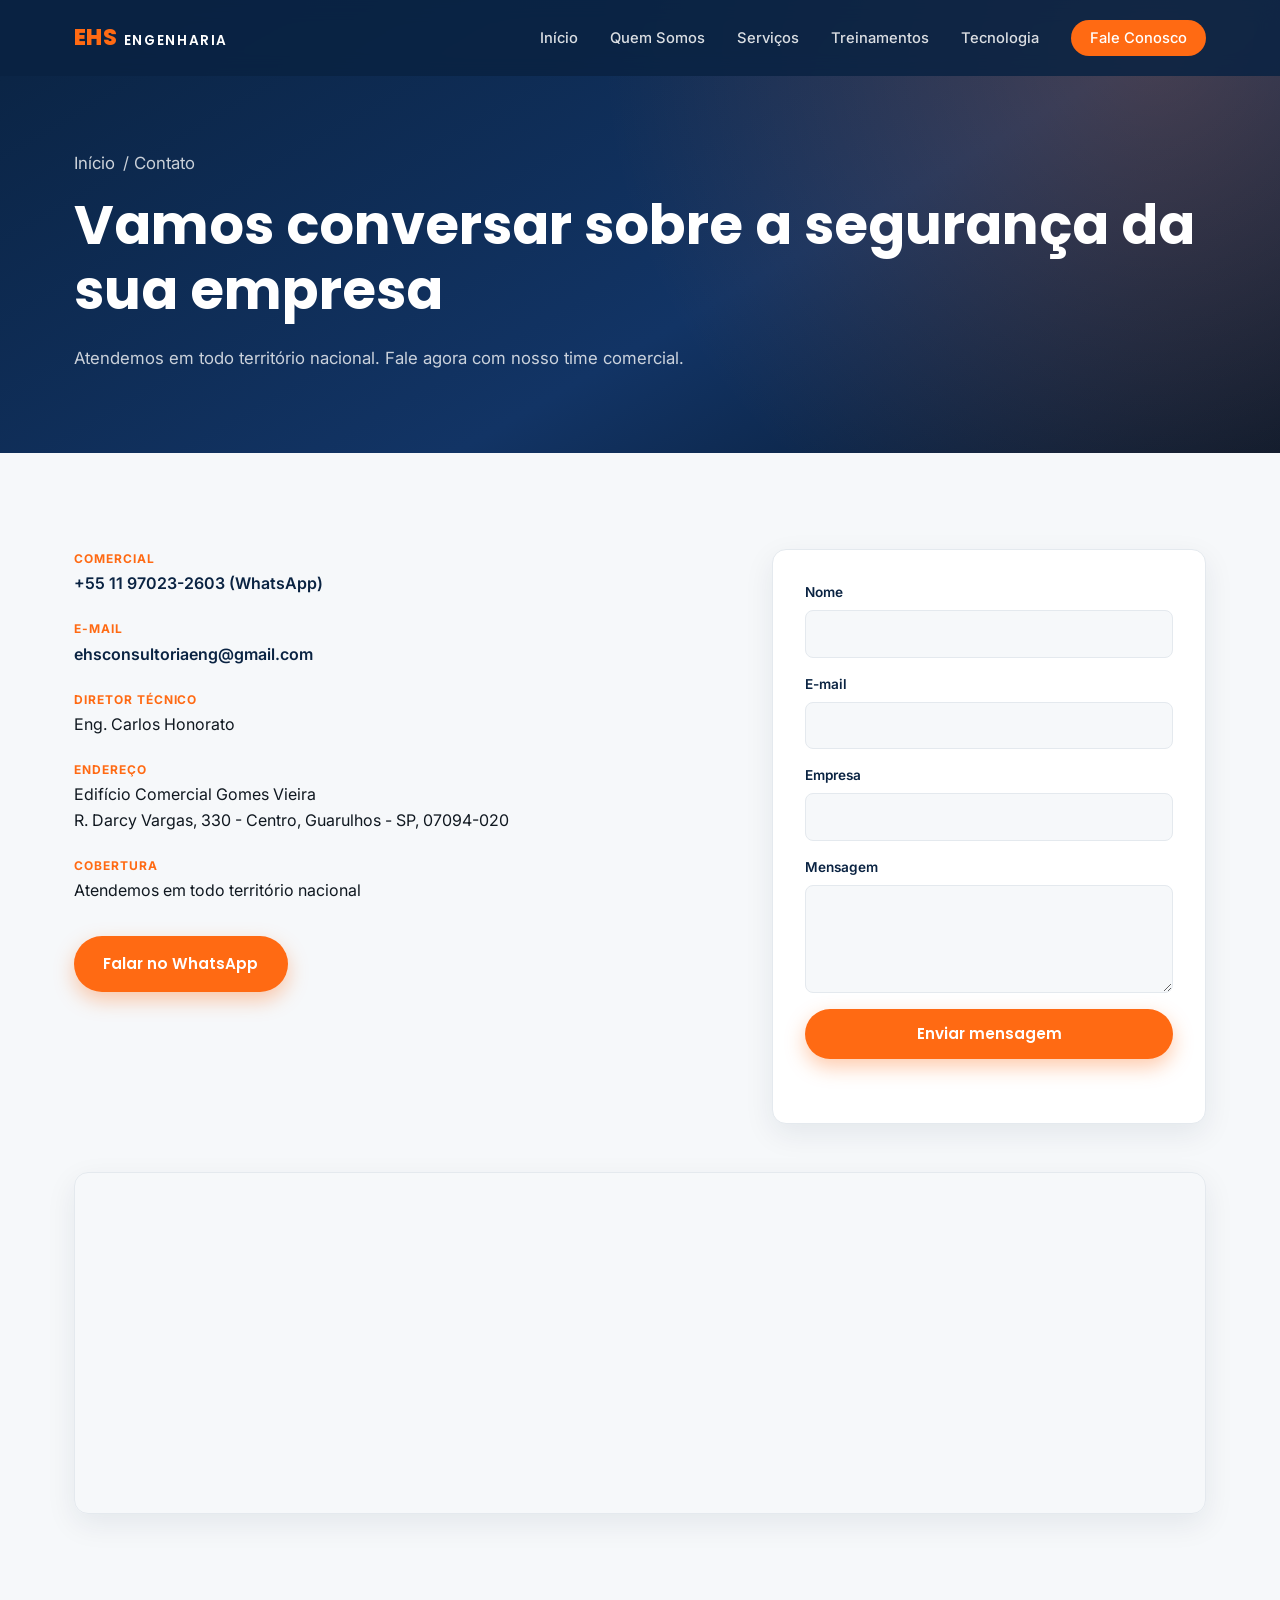
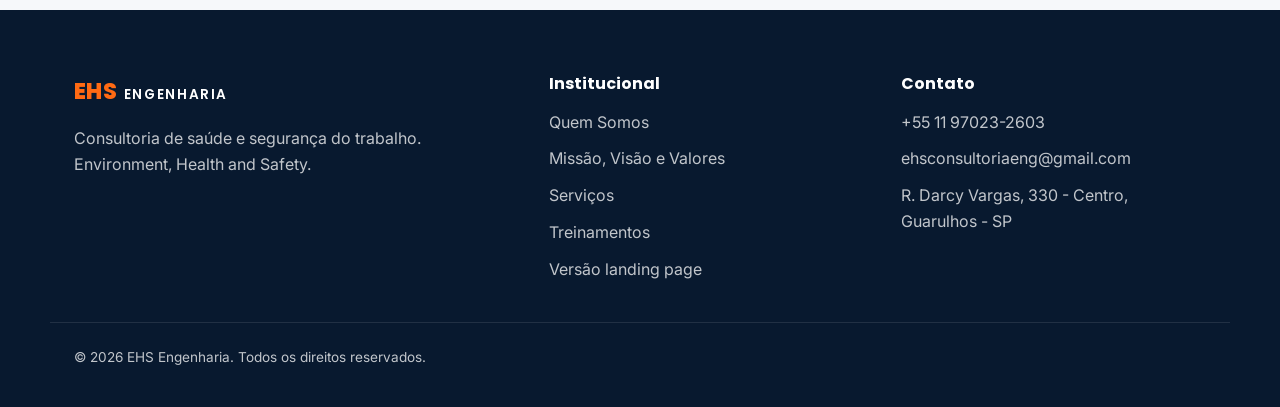
==== ehs-engenharia/contato.html @ aa008b69 "Initial commit: EHS Engenharia site under /ehs-engenharia" ====
<!DOCTYPE html>
<html lang="pt-BR">
<head>
<meta charset="UTF-8">
<meta name="viewport" content="width=device-width, initial-scale=1.0">
<title>Contato | EHS Engenharia</title>
<meta name="description" content="Fale com a EHS Engenharia. WhatsApp, e-mail e endereço em Guarulhos - SP. Atendemos em todo território nacional.">
<link rel="preconnect" href="https://fonts.googleapis.com">
<link rel="preconnect" href="https://fonts.gstatic.com" crossorigin>
<link href="https://fonts.googleapis.com/css2?family=Poppins:wght@500;600;700;800&family=Inter:wght@400;500;600;700&display=swap" rel="stylesheet">
<link rel="stylesheet" href="css/style.css">
</head>
<body>

<header class="site-header" id="siteHeader">
  <div class="container header-inner">
    <a href="index.html" class="logo">
      <span class="logo-mark">EHS</span>
      <span class="logo-text">ENGENHARIA</span>
    </a>
    <nav class="main-nav" id="mainNav">
      <ul>
        <li><a href="index.html">Início</a></li>
        <li><a href="sobre.html">Quem Somos</a></li>
        <li><a href="servicos.html">Serviços</a></li>
        <li><a href="treinamentos.html">Treinamentos</a></li>
        <li><a href="tecnologia.html">Tecnologia</a></li>
        <li><a href="contato.html" class="nav-cta active">Fale Conosco</a></li>
      </ul>
    </nav>
    <button class="nav-toggle" id="navToggle" aria-label="Abrir menu" aria-expanded="false">
      <span></span><span></span><span></span>
    </button>
  </div>
</header>

<main>

  <section class="page-hero">
    <div class="container">
      <p class="breadcrumb"><a href="index.html">Início</a> / Contato</p>
      <h1>Vamos conversar sobre a segurança da sua empresa</h1>
      <p>Atendemos em todo território nacional. Fale agora com nosso time comercial.</p>
    </div>
  </section>

  <section class="section" id="contato">
    <div class="container">
      <div class="two-col contact-grid">
        <div class="contact-info">
          <ul class="contact-list">
            <li>
              <span class="contact-label">Comercial</span>
              <a href="https://wa.me/5511970232603" target="_blank" rel="noopener">+55 11 97023-2603 (WhatsApp)</a>
            </li>
            <li>
              <span class="contact-label">E-mail</span>
              <a href="mailto:ehsconsultoriaeng@gmail.com">ehsconsultoriaeng@gmail.com</a>
            </li>
            <li>
              <span class="contact-label">Diretor Técnico</span>
              <span>Eng. Carlos Honorato</span>
            </li>
            <li>
              <span class="contact-label">Endereço</span>
              <span>Edifício Comercial Gomes Vieira<br>R. Darcy Vargas, 330 - Centro, Guarulhos - SP, 07094-020</span>
            </li>
            <li>
              <span class="contact-label">Cobertura</span>
              <span>Atendemos em todo território nacional</span>
            </li>
          </ul>
          <a href="https://wa.me/5511970232603" target="_blank" rel="noopener" class="btn btn-primary">Falar no WhatsApp</a>
        </div>

        <form class="contact-form" id="contactForm">
          <label>Nome
            <input type="text" name="nome" required>
          </label>
          <label>E-mail
            <input type="email" name="email" required>
          </label>
          <label>Empresa
            <input type="text" name="empresa">
          </label>
          <label>Mensagem
            <textarea name="mensagem" rows="4" required></textarea>
          </label>
          <button type="submit" class="btn btn-primary btn-block">Enviar mensagem</button>
          <p class="form-note" id="formNote"></p>
        </form>
      </div>

      <div class="map-wrap">
        <iframe
          title="Localização EHS Engenharia"
          src="https://maps.google.com/maps?q=R.%20Darcy%20Vargas%2C%20330%20-%20Centro%2C%20Guarulhos%20-%20SP%2C%2007094-020&output=embed"
          loading="lazy"
          referrerpolicy="no-referrer-when-downgrade">
        </iframe>
      </div>
    </div>
  </section>

</main>

<footer class="site-footer">
  <div class="container footer-grid">
    <div>
      <a href="index.html" class="logo footer-logo">
        <span class="logo-mark">EHS</span>
        <span class="logo-text">ENGENHARIA</span>
      </a>
      <p>Consultoria de saúde e segurança do trabalho. Environment, Health and Safety.</p>
    </div>
    <div>
      <h4>Institucional</h4>
      <ul>
        <li><a href="sobre.html">Quem Somos</a></li>
        <li><a href="sobre.html#missao">Missão, Visão e Valores</a></li>
        <li><a href="servicos.html">Serviços</a></li>
        <li><a href="treinamentos.html">Treinamentos</a></li>
        <li><a href="landingpage.html">Versão landing page</a></li>
      </ul>
    </div>
    <div>
      <h4>Contato</h4>
      <ul>
        <li><a href="https://wa.me/5511970232603" target="_blank" rel="noopener">+55 11 97023-2603</a></li>
        <li><a href="mailto:ehsconsultoriaeng@gmail.com">ehsconsultoriaeng@gmail.com</a></li>
        <li>R. Darcy Vargas, 330 - Centro, Guarulhos - SP</li>
      </ul>
    </div>
  </div>
  <div class="container footer-bottom">
    <p>&copy; <span id="year"></span> EHS Engenharia. Todos os direitos reservados.</p>
  </div>
</footer>

<script src="js/script.js"></script>
</body>
</html>
---- ehs-engenharia/css/style.css ----
:root {
  --navy: #0A2342;
  --navy-2: #123465;
  --navy-3: #08192f;
  --orange: #FF6A13;
  --orange-2: #FF8C3C;
  --green: #1E9E62;
  --bg: #F6F8FA;
  --white: #FFFFFF;
  --text: #101820;
  --muted: #5B6B79;
  --border: #E4E9EE;
  --radius: 14px;
  --shadow: 0 10px 30px rgba(10, 35, 66, .08);
  --font-head: 'Poppins', sans-serif;
  --font-body: 'Inter', sans-serif;
}

*,
*::before,
*::after {
  box-sizing: border-box;
}

html {
  scroll-behavior: smooth;
}

body {
  margin: 0;
  font-family: var(--font-body);
  color: var(--text);
  background: var(--bg);
  line-height: 1.6;
  -webkit-font-smoothing: antialiased;
}

h1,
h2,
h3,
h4 {
  font-family: var(--font-head);
  line-height: 1.2;
  margin: 0 0 .5em;
  color: var(--navy);
}

h1 {
  font-size: clamp(2.1rem, 4.5vw, 3.4rem);
  font-weight: 700;
}

h2 {
  font-size: clamp(1.6rem, 3vw, 2.3rem);
  font-weight: 700;
}

h3 {
  font-size: 1.2rem;
  font-weight: 600;
}

p {
  margin: 0 0 1em;
}

a {
  color: inherit;
  text-decoration: none;
}

ul {
  margin: 0;
  padding: 0;
  list-style: none;
}

img {
  max-width: 100%;
  display: block;
}

.container {
  width: 100%;
  max-width: 1180px;
  margin: 0 auto;
  padding: 0 24px;
}

.tag {
  display: inline-block;
  font-family: var(--font-head);
  font-weight: 600;
  font-size: .8rem;
  letter-spacing: .04em;
  color: var(--orange);
  background: rgba(255, 106, 19, .1);
  padding: .35em .9em;
  border-radius: 999px;
  margin-bottom: 1em;
}

.tag-light {
  background: rgba(255, 255, 255, .12);
  color: #fff;
}

.lead {
  font-size: 1.1rem;
  color: var(--muted);
}

.light-sub {
  color: rgba(255, 255, 255, .78);
}

.light {
  color: #fff;
}

/* ===== BUTTONS ===== */
.btn {
  display: inline-block;
  padding: .9em 1.8em;
  border-radius: 999px;
  font-weight: 600;
  font-family: var(--font-head);
  font-size: .95rem;
  transition: transform .2s ease, box-shadow .2s ease, background .2s ease;
  border: 2px solid transparent;
  cursor: pointer;
}

.btn-primary {
  background: var(--orange);
  color: #fff;
  box-shadow: 0 8px 20px rgba(255, 106, 19, .35);
}

.btn-primary:hover {
  transform: translateY(-2px);
  box-shadow: 0 12px 26px rgba(255, 106, 19, .45);
}

.btn-ghost {
  border-color: rgba(255, 255, 255, .5);
  color: #fff;
}

.btn-ghost:hover {
  background: rgba(255, 255, 255, .12);
}

.btn-block {
  width: 100%;
  text-align: center;
  border: none;
}

/* ===== HEADER ===== */
.site-header {
  position: fixed;
  top: 0;
  left: 0;
  right: 0;
  z-index: 100;
  background: rgba(10, 35, 66, .85);
  backdrop-filter: blur(10px);
  transition: background .3s ease;
}

.header-inner {
  display: flex;
  align-items: center;
  justify-content: space-between;
  height: 76px;
}

.logo {
  display: flex;
  align-items: baseline;
  gap: .4em;
  font-family: var(--font-head);
}

.logo-mark {
  color: var(--orange);
  font-weight: 800;
  font-size: 1.4rem;
  letter-spacing: .02em;
}

.logo-text {
  color: #fff;
  font-weight: 600;
  font-size: .85rem;
  letter-spacing: .12em;
}

.main-nav ul {
  display: flex;
  align-items: center;
  gap: 2rem;
}

.main-nav a {
  color: rgba(255, 255, 255, .85);
  font-weight: 500;
  font-size: .92rem;
  transition: color .2s;
}

.main-nav a:hover {
  color: #fff;
}

.nav-cta {
  background: var(--orange);
  color: #fff !important;
  padding: .6em 1.3em;
  border-radius: 999px;
}

.nav-cta:hover {
  background: var(--orange-2);
}

.nav-toggle {
  display: none;
  flex-direction: column;
  gap: 5px;
  background: none;
  border: none;
  cursor: pointer;
  padding: 8px;
}

.nav-toggle span {
  width: 24px;
  height: 2px;
  background: #fff;
  border-radius: 2px;
}

/* ===== HERO ===== */
.hero {
  position: relative;
  padding: 170px 0 0;
  background: linear-gradient(160deg, var(--navy) 0%, var(--navy-2) 55%, var(--navy-3) 100%);
  color: #fff;
  overflow: hidden;
}

.hero-media {
  position: absolute;
  inset: 0;
  overflow: hidden;
  opacity: 0.3;
}

.hero-media-item {
  position: absolute;
  inset: 0;
  width: 100%;
  height: 100%;
  object-fit: cover;
  opacity: 0;
  transition: opacity 1s ease;
}

.hero-media-item.is-active {
  opacity: .5;
}

.hero-bg {
  position: absolute;
  inset: 0;
  background-image:
    radial-gradient(circle at 85% 20%, rgba(255, 106, 19, .25), transparent 45%),
    radial-gradient(circle at 10% 90%, rgba(30, 158, 98, .2), transparent 40%),
    repeating-linear-gradient(115deg, rgba(255, 255, 255, .035) 0px, rgba(255, 255, 255, .035) 1px, transparent 1px, transparent 60px);
  pointer-events: none;
}

.hero-inner {
  position: relative;
  max-width: 760px;
  padding-bottom: 110px;
}

.hero-inner .eyebrow {
  text-transform: uppercase;
  letter-spacing: .15em;
  font-size: .8rem;
  color: var(--orange-2);
  font-weight: 600;
  margin-bottom: 1em;
}

.hero h1 {
  color: #fff;
}

.hero-sub {
  font-size: 1.15rem;
  color: rgba(255, 255, 255, .8);
  max-width: 600px;
}

.hero-actions {
  display: flex;
  gap: 1rem;
  flex-wrap: wrap;
  margin-top: 1.5rem;
}

.hero-stats {
  position: relative;
  background: rgba(255, 255, 255, .06);
  border-top: 1px solid rgba(255, 255, 255, .12);
}

.stats-grid {
  display: grid;
  grid-template-columns: repeat(4, 1fr);
  gap: 1.5rem;
  padding: 2rem 24px;
}

.stat {
  text-align: center;
  display: flex;
  flex-direction: column;
  gap: .3rem;
}

.stat-number {
  font-family: var(--font-head);
  font-size: 1.6rem;
  font-weight: 700;
  color: var(--orange-2);
}

.stat-label {
  font-size: .85rem;
  color: rgba(255, 255, 255, .72);
}

/* ===== SECTIONS ===== */
.section {
  padding: 6rem 0;
}

.section-alt {
  background: #EEF2F6;
}

.two-col {
  display: grid;
  grid-template-columns: 1.2fr .8fr;
  gap: 3rem;
  align-items: start;
}

.two-col.reverse {
  grid-template-columns: .8fr 1.2fr;
  align-items: center;
}

.pull-quote {
  background: var(--navy);
  color: #fff;
  padding: 2.2rem;
  border-radius: var(--radius);
  font-family: var(--font-head);
  font-size: 1.3rem;
  font-weight: 600;
  border-left: 5px solid var(--orange);
  margin: 0;
}

.pull-quote span {
  display: block;
  font-family: var(--font-body);
  font-weight: 400;
  font-size: .9rem;
  color: rgba(255, 255, 255, .65);
  margin-top: 1em;
}

/* ===== CARDS ===== */
.card-grid {
  display: grid;
  gap: 1.6rem;
}

.card-grid.three {
  grid-template-columns: repeat(3, 1fr);
}

.card-grid.four {
  grid-template-columns: repeat(4, 1fr);
}

.card {
  background: #fff;
  border: 1px solid var(--border);
  border-radius: var(--radius);
  padding: 2rem;
  box-shadow: var(--shadow);
  transition: transform .25s ease, box-shadow .25s ease;
}

.card:hover {
  transform: translateY(-4px);
  box-shadow: 0 16px 36px rgba(10, 35, 66, .12);
}

.card-icon {
  width: 52px;
  height: 52px;
  border-radius: 12px;
  background: rgba(10, 35, 66, .08);
  color: var(--navy);
  display: flex;
  align-items: center;
  justify-content: center;
  margin-bottom: 1.2rem;
}

.card-icon svg {
  width: 26px;
  height: 26px;
}

.card-icon.orange {
  background: rgba(255, 106, 19, .12);
  color: var(--orange);
}

/* ===== DNA ===== */
.dna {
  background: linear-gradient(135deg, var(--navy-3), var(--navy));
  text-align: center;
}

.dna-flow {
  display: flex;
  align-items: center;
  justify-content: center;
  gap: 1rem;
  flex-wrap: wrap;
  margin-top: 3rem;
}

.dna-node {
  display: flex;
  flex-direction: column;
  align-items: center;
  gap: .8rem;
  color: #fff;
  font-family: var(--font-head);
  font-weight: 600;
}

.dna-icon {
  width: 64px;
  height: 64px;
  border-radius: 50%;
  background: rgba(255, 255, 255, .08);
  border: 1px solid rgba(255, 255, 255, .2);
  display: flex;
  align-items: center;
  justify-content: center;
}

.dna-icon svg {
  width: 28px;
  height: 28px;
  color: var(--orange-2);
}

.dna-line {
  width: 60px;
  height: 2px;
  background: rgba(255, 255, 255, .25);
}

/* ===== JOURNEY ===== */
.journey {
  display: flex;
  align-items: center;
  gap: 1.2rem;
  flex-wrap: wrap;
  margin-top: 2.5rem;
}

.journey-step {
  background: #fff;
  border: 1px solid var(--border);
  border-radius: var(--radius);
  padding: 1.4rem 1.8rem;
  box-shadow: var(--shadow);
  min-width: 150px;
}

.journey-index {
  display: block;
  font-size: .75rem;
  text-transform: uppercase;
  letter-spacing: .08em;
  color: var(--orange);
  font-weight: 700;
  margin-bottom: .4em;
}

.journey-step h4 {
  margin: 0;
  font-family: var(--font-head);
  font-size: 1.05rem;
}

.journey-arrow {
  font-size: 1.6rem;
  color: var(--muted);
}

/* ===== TECH ===== */
.tech-visual {
  display: flex;
  align-items: center;
  justify-content: center;
}

.tech-badge {
  background: #fff;
  border: 1px solid var(--border);
  border-radius: var(--radius);
  padding: 3rem 2rem;
  box-shadow: var(--shadow);
  display: flex;
  flex-direction: column;
  align-items: center;
  gap: 1rem;
  text-align: center;
  color: var(--navy);
  font-family: var(--font-head);
  font-weight: 700;
  width: 100%;
}

.tech-badge svg {
  width: 56px;
  height: 56px;
  color: var(--green);
}

/* ===== SERVICES ===== */
.service-block {
  border-top: 1px solid var(--border);
  padding: 2rem 0;
}

.service-block:first-of-type {
  border-top: none;
}

.service-block h3 {
  color: var(--navy);
}

.check-list {
  display: grid;
  gap: .8rem;
  margin-top: 1rem;
}

.check-list li {
  position: relative;
  padding-left: 1.6rem;
  color: var(--text);
}

.check-list li::before {
  content: "";
  position: absolute;
  left: 0;
  top: .5em;
  width: 8px;
  height: 8px;
  border-radius: 50%;
  background: var(--orange);
}

/* ===== TRAININGS ===== */
.nr-grid {
  display: grid;
  grid-template-columns: repeat(auto-fit, minmax(230px, 1fr));
  gap: 1rem;
  margin-top: 2rem;
}

.nr-item {
  background: #fff;
  border: 1px solid var(--border);
  border-radius: 12px;
  padding: 1.2rem 1.4rem;
  display: flex;
  flex-direction: column;
  gap: .3rem;
}

.nr-item strong {
  color: var(--orange);
  font-family: var(--font-head);
}

.nr-item span {
  color: var(--muted);
  font-size: .9rem;
}

.badges {
  display: flex;
  gap: 1rem;
  margin-top: 2rem;
}

.badge {
  background: var(--navy);
  color: #fff;
  font-family: var(--font-head);
  font-weight: 600;
  font-size: .85rem;
  padding: .5em 1.3em;
  border-radius: 999px;
}

/* ===== TRUST ===== */
.trust {
  background: linear-gradient(135deg, var(--navy), var(--navy-2));
  text-align: center;
}

.trust-stats {
  padding-top: 2.5rem;
}

.trust .stat-number {
  color: var(--orange-2);
  font-size: 2rem;
}

.trust .stat-label {
  color: rgba(255, 255, 255, .75);
}

/* ===== CONTACT ===== */
.contact-grid {
  align-items: stretch;
}

.contact-list {
  display: grid;
  gap: 1.4rem;
  margin-bottom: 2rem;
}

.contact-list li {
  display: flex;
  flex-direction: column;
  gap: .2rem;
}

.contact-label {
  font-size: .75rem;
  text-transform: uppercase;
  letter-spacing: .08em;
  color: var(--orange);
  font-weight: 700;
}

.contact-list a {
  color: var(--navy);
  font-weight: 600;
}

.contact-list a:hover {
  color: var(--orange);
}

.contact-form {
  background: #fff;
  border: 1px solid var(--border);
  border-radius: var(--radius);
  padding: 2rem;
  box-shadow: var(--shadow);
  display: flex;
  flex-direction: column;
  gap: 1rem;
}

.contact-form label {
  display: flex;
  flex-direction: column;
  gap: .4rem;
  font-size: .85rem;
  font-weight: 600;
  color: var(--navy);
}

.contact-form input,
.contact-form textarea {
  font-family: var(--font-body);
  font-size: 1rem;
  padding: .8em 1em;
  border: 1px solid var(--border);
  border-radius: 8px;
  background: var(--bg);
  color: var(--text);
  resize: vertical;
}

.contact-form input:focus,
.contact-form textarea:focus {
  outline: 2px solid var(--orange);
  outline-offset: 1px;
}

.form-note {
  font-size: .85rem;
  color: var(--green);
  min-height: 1.2em;
  margin: 0;
}

.map-wrap {
  margin-top: 3rem;
  border-radius: var(--radius);
  overflow: hidden;
  box-shadow: var(--shadow);
  border: 1px solid var(--border);
}

.map-wrap iframe {
  width: 100%;
  height: 340px;
  border: 0;
  display: block;
}

/* ===== FOOTER ===== */
.site-footer {
  background: var(--navy-3);
  color: rgba(255, 255, 255, .75);
  padding: 4rem 0 1.5rem;
}

.footer-grid {
  display: grid;
  grid-template-columns: 1.4fr 1fr 1fr;
  gap: 3rem;
  padding-bottom: 2.5rem;
}

.footer-logo {
  margin-bottom: 1rem;
}

.footer-grid h4 {
  color: #fff;
  font-size: 1rem;
  margin-bottom: 1rem;
}

.footer-grid ul {
  display: grid;
  gap: .7rem;
}

.footer-grid a:hover {
  color: #fff;
}

.footer-bottom {
  border-top: 1px solid rgba(255, 255, 255, .1);
  padding-top: 1.5rem;
  font-size: .85rem;
}

/* ===== NAV ACTIVE ===== */
.main-nav a.active {
  color: #fff;
  position: relative;
}

.main-nav a.active::after {
  content: "";
  position: absolute;
  left: 0;
  right: 0;
  bottom: -6px;
  height: 2px;
  background: var(--orange);
}

.main-nav a.nav-cta.active::after {
  display: none;
}

/* ===== PAGE HERO (subpáginas) ===== */
.page-hero {
  position: relative;
  padding: 150px 0 4rem;
  background: linear-gradient(150deg, var(--navy) 0%, var(--navy-2) 60%, var(--navy-3) 100%);
  color: #fff;
  overflow: hidden;
}

.page-hero::before {
  content: "";
  position: absolute;
  inset: 0;
  background-image: radial-gradient(circle at 90% 10%, rgba(255, 106, 19, .22), transparent 45%);
  pointer-events: none;
}

.breadcrumb {
  position: relative;
  display: flex;
  gap: .5em;
  align-items: center;
  font-size: .85rem;
  color: rgba(255, 255, 255, .6);
  margin-bottom: 1rem;
}

.breadcrumb a {
  color: rgba(255, 255, 255, .8);
}

.breadcrumb a:hover {
  color: #fff;
}

.page-hero h1 {
  position: relative;
  color: #fff;
  margin-bottom: .4em;
}

.page-hero p {
  position: relative;
  max-width: 640px;
  color: rgba(255, 255, 255, .78);
  font-size: 1.05rem;
}

/* ===== TEASER GRID (home) ===== */
.teaser-grid {
  display: grid;
  grid-template-columns: repeat(3, 1fr);
  gap: 1.6rem;
  margin-top: 2rem;
}

.teaser-card {
  background: #fff;
  border: 1px solid var(--border);
  border-radius: var(--radius);
  padding: 1.8rem;
  box-shadow: var(--shadow);
  display: flex;
  flex-direction: column;
  gap: .8rem;
  transition: transform .25s ease, box-shadow .25s ease;
}

.teaser-card:hover {
  transform: translateY(-4px);
  box-shadow: 0 16px 36px rgba(10, 35, 66, .12);
}

.teaser-link {
  font-family: var(--font-head);
  font-weight: 600;
  color: var(--orange);
  font-size: .9rem;
  margin-top: auto;
}

.teaser-link::after {
  content: " →";
}

.section-head {
  display: flex;
  align-items: flex-end;
  justify-content: space-between;
  gap: 1rem;
  flex-wrap: wrap;
}

.section-head .see-all {
  font-family: var(--font-head);
  font-weight: 600;
  color: var(--orange);
  font-size: .95rem;
  white-space: nowrap;
}

/* ===== CTA BANNER ===== */
.cta-banner {
  background: linear-gradient(135deg, var(--orange), var(--orange-2));
  border-radius: var(--radius);
  padding: 3rem;
  text-align: center;
  color: #fff;
}

.cta-banner h2 {
  color: #fff;
}

.cta-banner .btn-primary {
  background: var(--navy);
  box-shadow: none;
}

.cta-banner .btn-primary:hover {
  background: var(--navy-2);
}

/* ===== RESPONSIVE ===== */
@media(max-width:900px) {

  .card-grid.three,
  .card-grid.four {
    grid-template-columns: repeat(2, 1fr);
  }

  .two-col,
  .two-col.reverse {
    grid-template-columns: 1fr;
  }

  .footer-grid {
    grid-template-columns: 1fr 1fr;
  }

  .teaser-grid {
    grid-template-columns: 1fr;
  }
}

@media(max-width:760px) {
  .main-nav {
    position: fixed;
    top: 76px;
    left: 0;
    right: 0;
    background: var(--navy-3);
    max-height: 0;
    overflow: hidden;
    transition: max-height .3s ease;
  }

  .main-nav.open {
    max-height: 400px;
  }

  .main-nav ul {
    flex-direction: column;
    align-items: flex-start;
    gap: 0;
    padding: 1rem 24px 1.5rem;
  }

  .main-nav li {
    width: 100%;
    padding: .7rem 0;
    border-bottom: 1px solid rgba(255, 255, 255, .08);
  }

  .nav-cta {
    display: inline-block;
    margin-top: .7rem;
  }

  .nav-toggle {
    display: flex;
  }

  .stats-grid {
    grid-template-columns: repeat(2, 1fr);
  }

  .card-grid.three,
  .card-grid.four {
    grid-template-columns: 1fr;
  }

  .footer-grid {
    grid-template-columns: 1fr;
  }

  .journey {
    flex-direction: column;
    align-items: stretch;
  }

  .journey-arrow {
    transform: rotate(90deg);
    text-align: center;
  }
}
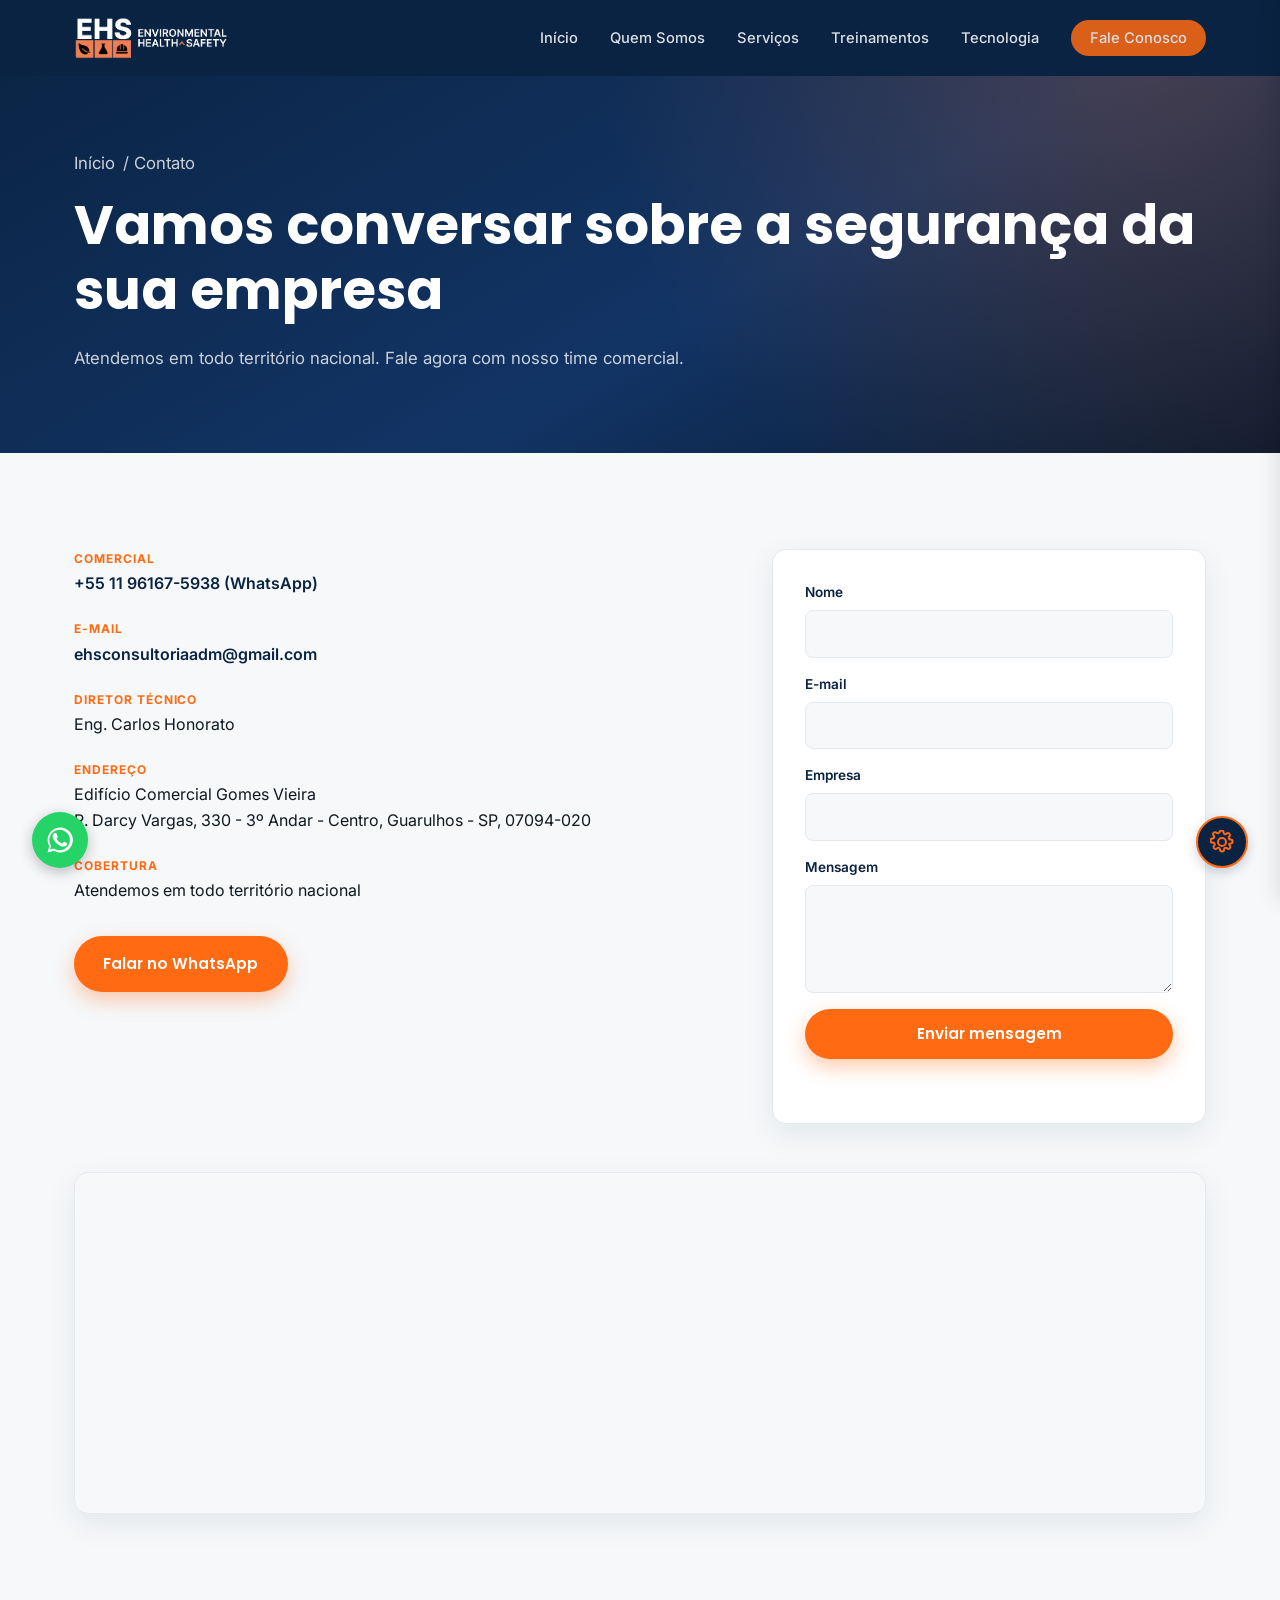
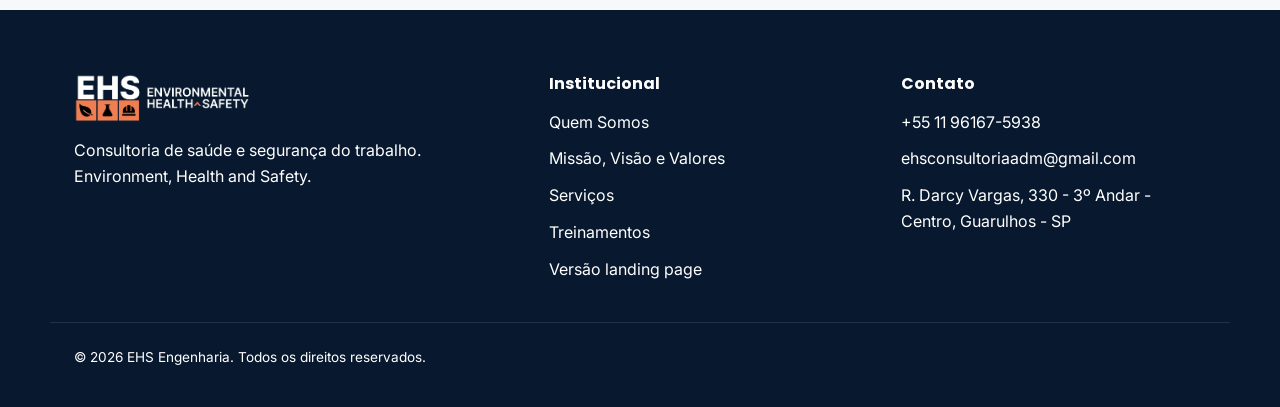
==== commit 80f10e3e: "Update EHS Engenharia site: theme customizer, new logo, WhatsApp button, contact/services content" ====
--- a/ehs-engenharia/contato.html
+++ b/ehs-engenharia/contato.html
@@ -15,8 +15,7 @@
 <header class="site-header" id="siteHeader">
   <div class="container header-inner">
     <a href="index.html" class="logo">
-      <span class="logo-mark">EHS</span>
-      <span class="logo-text">ENGENHARIA</span>
+      <img src="media/logos/logo-light-v.png" alt="EHS Engenharia" class="logo-img">
     </a>
     <nav class="main-nav" id="mainNav">
       <ul>
@@ -51,11 +50,11 @@
           <ul class="contact-list">
             <li>
               <span class="contact-label">Comercial</span>
-              <a href="https://wa.me/5511970232603" target="_blank" rel="noopener">+55 11 97023-2603 (WhatsApp)</a>
+              <a href="https://wa.me/5511961675938" target="_blank" rel="noopener">+55 11 96167-5938 (WhatsApp)</a>
             </li>
             <li>
               <span class="contact-label">E-mail</span>
-              <a href="mailto:ehsconsultoriaeng@gmail.com">ehsconsultoriaeng@gmail.com</a>
+              <a href="mailto:ehsconsultoriaadm@gmail.com">ehsconsultoriaadm@gmail.com</a>
             </li>
             <li>
               <span class="contact-label">Diretor Técnico</span>
@@ -63,14 +62,14 @@
             </li>
             <li>
               <span class="contact-label">Endereço</span>
-              <span>Edifício Comercial Gomes Vieira<br>R. Darcy Vargas, 330 - Centro, Guarulhos - SP, 07094-020</span>
+              <span>Edifício Comercial Gomes Vieira<br>R. Darcy Vargas, 330 - 3º Andar - Centro, Guarulhos - SP, 07094-020</span>
             </li>
             <li>
               <span class="contact-label">Cobertura</span>
               <span>Atendemos em todo território nacional</span>
             </li>
           </ul>
-          <a href="https://wa.me/5511970232603" target="_blank" rel="noopener" class="btn btn-primary">Falar no WhatsApp</a>
+          <a href="https://wa.me/5511961675938" target="_blank" rel="noopener" class="btn btn-primary">Falar no WhatsApp</a>
         </div>
 
         <form class="contact-form" id="contactForm">
@@ -108,8 +107,7 @@
   <div class="container footer-grid">
     <div>
       <a href="index.html" class="logo footer-logo">
-        <span class="logo-mark">EHS</span>
-        <span class="logo-text">ENGENHARIA</span>
+        <img src="media/logos/logo-light-v.png" alt="EHS Engenharia" class="logo-img">
       </a>
       <p>Consultoria de saúde e segurança do trabalho. Environment, Health and Safety.</p>
     </div>
@@ -126,9 +124,9 @@
     <div>
       <h4>Contato</h4>
       <ul>
-        <li><a href="https://wa.me/5511970232603" target="_blank" rel="noopener">+55 11 97023-2603</a></li>
-        <li><a href="mailto:ehsconsultoriaeng@gmail.com">ehsconsultoriaeng@gmail.com</a></li>
-        <li>R. Darcy Vargas, 330 - Centro, Guarulhos - SP</li>
+        <li><a href="https://wa.me/5511961675938" target="_blank" rel="noopener">+55 11 96167-5938</a></li>
+        <li><a href="mailto:ehsconsultoriaadm@gmail.com">ehsconsultoriaadm@gmail.com</a></li>
+        <li>R. Darcy Vargas, 330 - 3º Andar - Centro, Guarulhos - SP</li>
       </ul>
     </div>
   </div>
@@ -137,6 +135,132 @@
   </div>
 </footer>
 
-<script src="js/script.js"></script>
+  <!-- ===== THEME CUSTOMIZER (DEV ONLY) ===== -->
+  <a href="https://wa.me/5511961675938" target="_blank" rel="noopener" class="whatsapp-float" aria-label="Fale no WhatsApp">
+    <svg viewBox="0 0 24 24" fill="currentColor">
+      <path d="M17.5 14.4c-.3-.1-1.7-.9-2-1-.3-.1-.5-.1-.7.1-.2.3-.8 1-.9 1.1-.2.2-.3.2-.6.1-.3-.1-1.2-.5-2.3-1.5-.9-.8-1.4-1.7-1.6-2-.2-.3 0-.5.1-.6.1-.1.3-.3.4-.5.1-.1.2-.3.3-.4.1-.2 0-.3 0-.5 0-.1-.7-1.7-1-2.3-.2-.6-.5-.5-.7-.5h-.6c-.2 0-.5.1-.8.4-.3.3-1 1-1 2.4s1 2.8 1.2 3c.1.2 2 3 4.8 4.3.7.3 1.2.5 1.6.6.7.2 1.3.2 1.8.1.5-.1 1.7-.7 1.9-1.4.2-.6.2-1.2.2-1.3-.1-.1-.3-.2-.6-.3Z"/>
+      <path d="M12 2a10 10 0 0 0-8.6 15L2 22l5.2-1.4A10 10 0 1 0 12 2Zm0 18.2c-1.6 0-3.2-.4-4.5-1.2l-.3-.2-3.1.8.8-3-.2-.3a8.2 8.2 0 1 1 7.3 3.9Z"/>
+    </svg>
+  </a>
+
+  <button class="theme-toggle" id="themeToggle" aria-label="Customizar tema">
+    <svg viewBox="0 0 24 24" fill="none" stroke="currentColor" stroke-width="2">
+      <path d="M12 8a4 4 0 1 0 0 8 4 4 0 0 0 0-8Z"/>
+      <path d="M19.4 13.5a1.7 1.7 0 0 0 .34 1.87l.06.06a2 2 0 1 1-2.83 2.83l-.06-.06a1.7 1.7 0 0 0-1.87-.34 1.7 1.7 0 0 0-1.04 1.56V19.6a2 2 0 1 1-4 0v-.09a1.7 1.7 0 0 0-1.04-1.56 1.7 1.7 0 0 0-1.87.34l-.06.06a2 2 0 1 1-2.83-2.83l.06-.06a1.7 1.7 0 0 0 .34-1.87 1.7 1.7 0 0 0-1.56-1.04H2.4a2 2 0 1 1 0-4h.09a1.7 1.7 0 0 0 1.56-1.04 1.7 1.7 0 0 0-.34-1.87l-.06-.06a2 2 0 1 1 2.83-2.83l.06.06a1.7 1.7 0 0 0 1.87.34H8.5a1.7 1.7 0 0 0 1.04-1.56V2.4a2 2 0 1 1 4 0v.09a1.7 1.7 0 0 0 1.04 1.56 1.7 1.7 0 0 0 1.87-.34l.06-.06a2 2 0 1 1 2.83 2.83l-.06.06a1.7 1.7 0 0 0-.34 1.87V8.5a1.7 1.7 0 0 0 1.56 1.04h.09a2 2 0 1 1 0 4h-.09a1.7 1.7 0 0 0-1.56 1.04Z"/>
+    </svg>
+  </button>
+
+  <div class="theme-panel" id="themePanel">
+    <div class="theme-panel-header">
+      <h3>Tema</h3>
+      <button class="theme-panel-close" id="themePanelClose">&times;</button>
+    </div>
+    <div class="theme-panel-content">
+      <div class="theme-group">
+        <h4>1. Header</h4>
+        <div class="control-row">
+          <div class="control-group">
+            <label for="colorHeaderBg">Bg</label>
+            <input type="color" id="colorHeaderBg" class="color-input" value="#0A2342" data-var="--header-bg">
+          </div>
+          <div class="control-group">
+            <label for="colorHeaderText">Cor texto</label>
+            <input type="color" id="colorHeaderText" class="color-input" value="#FFFFFF" data-var="--header-text">
+          </div>
+        </div>
+      </div>
+      <div class="theme-group">
+        <h4>2. Hero</h4>
+        <div class="control-row">
+          <div class="control-group">
+            <label for="colorHeroBg">Bg</label>
+            <input type="color" id="colorHeroBg" class="color-input" value="#0A2342" data-var="--hero-bg">
+          </div>
+          <div class="control-group">
+            <label for="colorHeroText">Cor texto</label>
+            <input type="color" id="colorHeroText" class="color-input" value="#FFFFFF" data-var="--hero-text">
+          </div>
+        </div>
+      </div>
+      <div class="theme-group">
+        <h4>3. Seções A</h4>
+        <div class="control-row">
+          <div class="control-group">
+            <label for="colorBg">Bg</label>
+            <input type="color" id="colorBg" class="color-input" value="#F6F8FA" data-var="--bg">
+          </div>
+          <div class="control-group">
+            <label for="colorSectionAText">Cor texto</label>
+            <input type="color" id="colorSectionAText" class="color-input" value="#0A2342" data-var="--section-a-text">
+          </div>
+        </div>
+      </div>
+      <div class="theme-group">
+        <h4>4. Seções B</h4>
+        <div class="control-row">
+          <div class="control-group">
+            <label for="colorSectionAlt">Bg</label>
+            <input type="color" id="colorSectionAlt" class="color-input" value="#EEF2F6" data-var="--section-alt-bg">
+          </div>
+          <div class="control-group">
+            <label for="colorSectionBText">Cor texto</label>
+            <input type="color" id="colorSectionBText" class="color-input" value="#0A2342" data-var="--section-b-text">
+          </div>
+        </div>
+      </div>
+      <div class="theme-group">
+        <h4>5. Faixa "Empresas confiam"</h4>
+        <div class="control-row">
+          <div class="control-group">
+            <label for="colorTrustBg">Bg</label>
+            <input type="color" id="colorTrustBg" class="color-input" value="#0A2342" data-var="--trust-bg">
+          </div>
+          <div class="control-group">
+            <label for="colorTrustText">Cor texto</label>
+            <input type="color" id="colorTrustText" class="color-input" value="#FFFFFF" data-var="--trust-text">
+          </div>
+        </div>
+      </div>
+      <div class="theme-group">
+        <h4>6. Rodapé</h4>
+        <div class="control-row">
+          <div class="control-group">
+            <label for="colorFooterBg">Bg</label>
+            <input type="color" id="colorFooterBg" class="color-input" value="#08192f" data-var="--footer-bg">
+          </div>
+          <div class="control-group">
+            <label for="colorFooterText">Cor texto</label>
+            <input type="color" id="colorFooterText" class="color-input" value="#FFFFFF" data-var="--footer-text">
+          </div>
+        </div>
+      </div>
+      <div class="theme-group">
+        <h4>Cores de destaque</h4>
+        <div class="control-row">
+          <div class="control-group">
+            <label for="colorNavy">Navy</label>
+            <input type="color" id="colorNavy" class="color-input" value="#0A2342" data-var="--navy">
+          </div>
+          <div class="control-group">
+            <label for="colorOrange">Orange</label>
+            <input type="color" id="colorOrange" class="color-input" value="#FF6A13" data-var="--orange">
+          </div>
+          <div class="control-group">
+            <label for="colorGreen">Green</label>
+            <input type="color" id="colorGreen" class="color-input" value="#1E9E62" data-var="--green">
+          </div>
+          <div class="control-group">
+            <label for="colorText">Texto padrão</label>
+            <input type="color" id="colorText" class="color-input" value="#101820" data-var="--text">
+          </div>
+        </div>
+      </div>
+      <button id="resetTheme" class="reset-btn">Resetar Tema</button>
+    </div>
+  </div>
+
+  <script src="js/theme-customizer.js"></script>
+
+  <script src="js/script.js"></script>
 </body>
 </html>
--- a/ehs-engenharia/css/style.css
+++ b/ehs-engenharia/css/style.css
@@ -14,6 +14,17 @@
   --shadow: 0 10px 30px rgba(10, 35, 66, .08);
   --font-head: 'Poppins', sans-serif;
   --font-body: 'Inter', sans-serif;
+  --hero-bg: #0A2342;
+  --header-bg: #0A2342;
+  --section-alt-bg: #EEF2F6;
+  --trust-bg: #0A2342;
+  --footer-bg: #08192f;
+  --header-text: #FFFFFF;
+  --hero-text: #FFFFFF;
+  --section-a-text: #0A2342;
+  --section-b-text: #0A2342;
+  --trust-text: #FFFFFF;
+  --footer-text: #FFFFFF;
 }
 
 *,
@@ -102,7 +113,7 @@
 
 .tag-light {
   background: rgba(255, 255, 255, .12);
-  color: #fff;
+  color: var(--trust-text);
 }
 
 .lead {
@@ -111,11 +122,12 @@
 }
 
 .light-sub {
-  color: rgba(255, 255, 255, .78);
+  color: var(--trust-text);
+  opacity: .78;
 }
 
 .light {
-  color: #fff;
+  color: var(--trust-text);
 }
 
 /* ===== BUTTONS ===== */
@@ -164,7 +176,7 @@
   left: 0;
   right: 0;
   z-index: 100;
-  background: rgba(10, 35, 66, .85);
+  background: var(--header-bg);
   backdrop-filter: blur(10px);
   transition: background .3s ease;
 }
@@ -181,6 +193,13 @@
   align-items: baseline;
   gap: .4em;
   font-family: var(--font-head);
+}
+
+.logo-img {
+  height: 42px;
+  width: auto;
+  display: block;
+  border-radius: 6px;
 }
 
 .logo-mark {
@@ -191,7 +210,7 @@
 }
 
 .logo-text {
-  color: #fff;
+  color: var(--header-text);
   font-weight: 600;
   font-size: .85rem;
   letter-spacing: .12em;
@@ -204,14 +223,15 @@
 }
 
 .main-nav a {
-  color: rgba(255, 255, 255, .85);
+  color: var(--header-text);
+  opacity: .85;
   font-weight: 500;
   font-size: .92rem;
-  transition: color .2s;
+  transition: opacity .2s;
 }
 
 .main-nav a:hover {
-  color: #fff;
+  opacity: 1;
 }
 
 .nav-cta {
@@ -238,7 +258,7 @@
 .nav-toggle span {
   width: 24px;
   height: 2px;
-  background: #fff;
+  background: var(--header-text);
   border-radius: 2px;
 }
 
@@ -247,7 +267,7 @@
   position: relative;
   padding: 170px 0 0;
   background: linear-gradient(160deg, var(--navy) 0%, var(--navy-2) 55%, var(--navy-3) 100%);
-  color: #fff;
+  color: var(--hero-text);
   overflow: hidden;
 }
 
@@ -298,12 +318,13 @@
 }
 
 .hero h1 {
-  color: #fff;
+  color: var(--hero-text);
 }
 
 .hero-sub {
   font-size: 1.15rem;
-  color: rgba(255, 255, 255, .8);
+  color: var(--hero-text);
+  opacity: .8;
   max-width: 600px;
 }
 
@@ -352,7 +373,29 @@
 }
 
 .section-alt {
-  background: #EEF2F6;
+  background: var(--section-alt-bg);
+}
+
+.section:not(.section-alt):not(.trust):not(.dna) h1,
+.section:not(.section-alt):not(.trust):not(.dna) h2,
+.section:not(.section-alt):not(.trust):not(.dna) h3,
+.section:not(.section-alt):not(.trust):not(.dna) h4,
+.section:not(.section-alt):not(.trust):not(.dna) p {
+  color: var(--section-a-text);
+}
+
+.section-alt h1,
+.section-alt h2,
+.section-alt h3,
+.section-alt h4,
+.section-alt p {
+  color: var(--section-b-text);
+}
+
+.cta-banner,
+.cta-banner h2,
+.cta-banner p {
+  color: #fff !important;
 }
 
 .two-col {
@@ -440,7 +483,7 @@
 
 /* ===== DNA ===== */
 .dna {
-  background: linear-gradient(135deg, var(--navy-3), var(--navy));
+  background: var(--trust-bg);
   text-align: center;
 }
 
@@ -458,7 +501,7 @@
   flex-direction: column;
   align-items: center;
   gap: .8rem;
-  color: #fff;
+  color: var(--trust-text);
   font-family: var(--font-head);
   font-weight: 600;
 }
@@ -638,7 +681,7 @@
 
 /* ===== TRUST ===== */
 .trust {
-  background: linear-gradient(135deg, var(--navy), var(--navy-2));
+  background: var(--trust-bg);
   text-align: center;
 }
 
@@ -652,7 +695,73 @@
 }
 
 .trust .stat-label {
-  color: rgba(255, 255, 255, .75);
+  color: var(--trust-text);
+  opacity: .75;
+}
+
+/* ===== LOGO SLIDER ===== */
+.logo-marquee {
+  margin-top: 3rem;
+  overflow: hidden;
+  -webkit-mask-image: linear-gradient(90deg, transparent, #000 8%, #000 92%, transparent);
+  mask-image: linear-gradient(90deg, transparent, #000 8%, #000 92%, transparent);
+}
+
+.logo-track {
+  display: flex;
+  align-items: center;
+  width: max-content;
+  gap: 1.5rem;
+  animation: logo-scroll 32s linear infinite;
+}
+
+.logo-marquee:hover .logo-track {
+  animation-play-state: paused;
+}
+
+.logo-slide {
+  flex: 0 0 auto;
+  width: 168px;
+  height: 84px;
+  display: flex;
+  align-items: center;
+  justify-content: center;
+  background: var(--white);
+  border-radius: var(--radius);
+  padding: 1rem 1.4rem;
+}
+
+.logo-slide img {
+  max-width: 100%;
+  max-height: 40px;
+  width: auto;
+  height: auto;
+  object-fit: contain;
+}
+
+.logo-slide .logo-text {
+  font-family: var(--font-head);
+  font-weight: 700;
+  font-size: 1.05rem;
+  color: var(--navy);
+  text-align: center;
+  line-height: 1.2;
+}
+
+@keyframes logo-scroll {
+  from {
+    transform: translateX(0);
+  }
+
+  to {
+    transform: translateX(-50%);
+  }
+}
+
+@media (prefers-reduced-motion: reduce) {
+  .logo-track {
+    animation: none;
+  }
 }
 
 /* ===== CONTACT ===== */
@@ -751,8 +860,8 @@
 
 /* ===== FOOTER ===== */
 .site-footer {
-  background: var(--navy-3);
-  color: rgba(255, 255, 255, .75);
+  background: var(--footer-bg);
+  color: var(--footer-text);
   padding: 4rem 0 1.5rem;
 }
 
@@ -767,8 +876,12 @@
   margin-bottom: 1rem;
 }
 
+.footer-logo .logo-img {
+  height: 48px;
+}
+
 .footer-grid h4 {
-  color: #fff;
+  color: var(--footer-text);
   font-size: 1rem;
   margin-bottom: 1rem;
 }
@@ -779,7 +892,7 @@
 }
 
 .footer-grid a:hover {
-  color: #fff;
+  color: var(--footer-text);
 }
 
 .footer-bottom {
@@ -1013,4 +1126,208 @@
     transform: rotate(90deg);
     text-align: center;
   }
+}
+
+/* ===== THEME CUSTOMIZER ===== */
+.theme-toggle {
+  position: fixed;
+  bottom: 2rem;
+  right: 2rem;
+  width: 52px;
+  height: 52px;
+  border-radius: 50%;
+  background: var(--navy);
+  color: var(--orange);
+  border: 2px solid var(--orange);
+  cursor: pointer;
+  display: flex;
+  align-items: center;
+  justify-content: center;
+  z-index: 999;
+  transition: all .3s ease;
+  box-shadow: 0 4px 12px rgba(10, 35, 66, .2);
+}
+
+.theme-toggle:hover {
+  transform: scale(1.1) rotate(45deg);
+  box-shadow: 0 6px 20px rgba(10, 35, 66, .3);
+}
+
+.theme-toggle svg {
+  width: 24px;
+  height: 24px;
+  transition: transform .3s ease;
+}
+
+.whatsapp-float {
+  position: fixed;
+  bottom: 2rem;
+  left: 2rem;
+  width: 56px;
+  height: 56px;
+  border-radius: 50%;
+  background: #25D366;
+  color: #fff;
+  display: flex;
+  align-items: center;
+  justify-content: center;
+  z-index: 999;
+  box-shadow: 0 4px 14px rgba(0, 0, 0, .25);
+  transition: transform .25s ease, box-shadow .25s ease;
+}
+
+.whatsapp-float:hover {
+  transform: scale(1.08);
+  box-shadow: 0 6px 20px rgba(0, 0, 0, .3);
+}
+
+.whatsapp-float svg {
+  width: 30px;
+  height: 30px;
+}
+
+@media (max-width: 600px) {
+  .whatsapp-float {
+    bottom: 1.25rem;
+    left: 1.25rem;
+    width: 50px;
+    height: 50px;
+  }
+
+  .theme-toggle {
+    bottom: 1.25rem;
+    right: 1.25rem;
+  }
+}
+
+.theme-panel {
+  position: fixed;
+  right: -420px;
+  top: 0;
+  width: 420px;
+  max-width: 90vw;
+  height: 100vh;
+  background: #fff;
+  border-left: 1px solid var(--border);
+  box-shadow: -4px 0 20px rgba(0, 0, 0, .1);
+  z-index: 1000;
+  transition: right .3s ease;
+  overflow-y: auto;
+}
+
+.theme-panel.active {
+  right: 0;
+}
+
+.theme-panel-header {
+  display: flex;
+  align-items: center;
+  justify-content: space-between;
+  padding: 1.5rem;
+  border-bottom: 1px solid var(--border);
+  background: var(--bg);
+  position: sticky;
+  top: 0;
+}
+
+.theme-panel-header h3 {
+  margin: 0;
+  font-size: 1.1rem;
+  color: var(--navy);
+}
+
+.theme-panel-close {
+  background: none;
+  border: none;
+  font-size: 1.8rem;
+  color: var(--text);
+  cursor: pointer;
+  padding: 0;
+  width: 32px;
+  height: 32px;
+  display: flex;
+  align-items: center;
+  justify-content: center;
+  transition: color .2s;
+}
+
+.theme-panel-close:hover {
+  color: var(--orange);
+}
+
+.theme-panel-content {
+  padding: 1.5rem;
+}
+
+.theme-group {
+  margin-bottom: 1.25rem;
+  padding-bottom: 1.25rem;
+  border-bottom: 1px solid var(--border);
+}
+
+.theme-group:last-of-type {
+  border-bottom: none;
+  margin-bottom: 0;
+  padding-bottom: 0;
+}
+
+.theme-group h4 {
+  font-family: var(--font-head);
+  font-size: .78rem;
+  font-weight: 700;
+  text-transform: uppercase;
+  letter-spacing: .04em;
+  color: var(--orange);
+  margin: 0 0 .75rem;
+}
+
+.control-row {
+  display: grid;
+  grid-template-columns: repeat(2, 1fr);
+  gap: .75rem;
+}
+
+.control-group {
+  margin-bottom: 0;
+}
+
+.control-group label {
+  display: block;
+  margin-bottom: .5rem;
+  font-size: .72rem;
+  line-height: 1.15;
+  font-weight: 600;
+  color: var(--navy);
+  font-family: var(--font-head);
+}
+
+.color-input {
+  width: 100%;
+  height: 44px;
+  border: 1px solid var(--border);
+  border-radius: var(--radius);
+  cursor: pointer;
+  transition: border-color .2s;
+}
+
+.color-input:hover {
+  border-color: var(--orange);
+}
+
+.reset-btn {
+  width: 100%;
+  padding: .75rem;
+  background: var(--navy);
+  color: #fff;
+  border: none;
+  border-radius: var(--radius);
+  font-family: var(--font-head);
+  font-weight: 600;
+  cursor: pointer;
+  transition: background .2s;
+  margin-top: 1rem;
+}
+
+.reset-btn:hover {
+  background: var(--navy-2);
 }
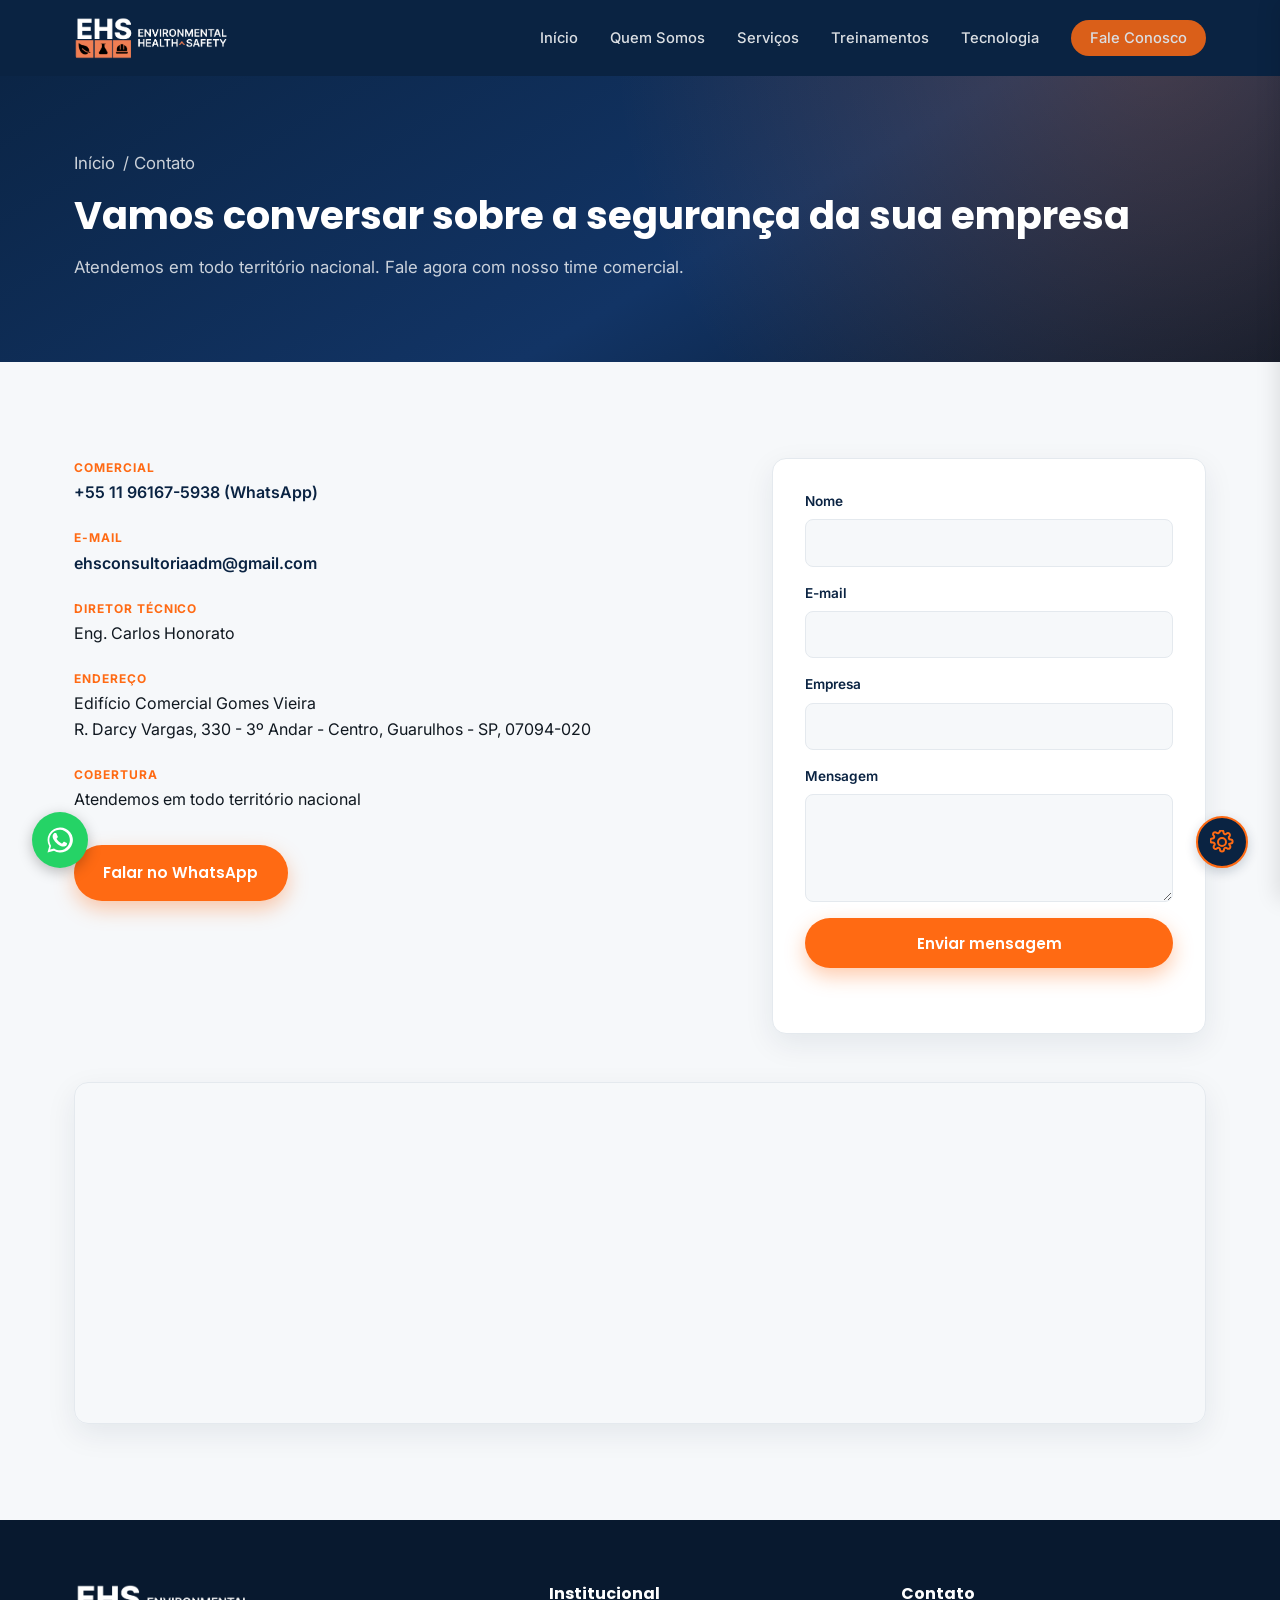
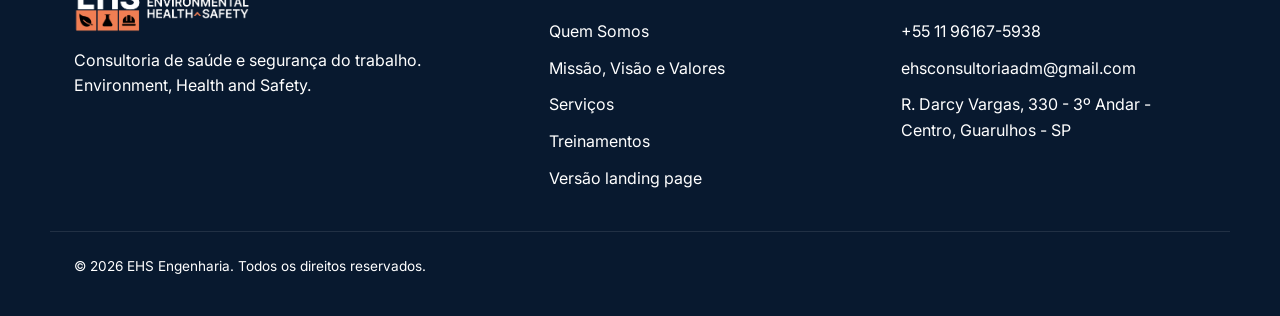
==== commit e04a4297: "ehs-engenharia: opção de troca de logo no painel de tema Co-Authored-By: Claude Sonnet 5 <noreply@an" ====
--- a/ehs-engenharia/contato.html
+++ b/ehs-engenharia/contato.html
@@ -157,6 +157,15 @@
     </div>
     <div class="theme-panel-content">
       <div class="theme-group">
+        <h4>Logo</h4>
+        <div class="logo-picker">
+          <button type="button" class="logo-option swatch-dark" data-logo="media/logos/logo-light-v.png"><img src="media/logos/logo-light-v.png" alt="Claro vertical"></button>
+          <button type="button" class="logo-option swatch-dark" data-logo="media/logos/logo-light-h.png"><img src="media/logos/logo-light-h.png" alt="Claro horizontal"></button>
+          <button type="button" class="logo-option swatch-light" data-logo="media/logos/logo-dark-v.png"><img src="media/logos/logo-dark-v.png" alt="Escuro vertical"></button>
+          <button type="button" class="logo-option swatch-light" data-logo="media/logos/logo-dark-h.png"><img src="media/logos/logo-dark-h.png" alt="Escuro horizontal"></button>
+        </div>
+      </div>
+      <div class="theme-group">
         <h4>1. Header</h4>
         <div class="control-row">
           <div class="control-group">
--- a/ehs-engenharia/css/style.css
+++ b/ehs-engenharia/css/style.css
@@ -57,7 +57,7 @@
 }
 
 h1 {
-  font-size: clamp(2.1rem, 4.5vw, 3.4rem);
+  font-size: clamp(2.1rem, 4.5vw, 2.4rem);
   font-weight: 700;
 }
 
@@ -1314,6 +1314,45 @@
   border-color: var(--orange);
 }
 
+.logo-picker {
+  display: grid;
+  grid-template-columns: repeat(2, 1fr);
+  gap: .75rem;
+}
+
+.logo-option {
+  border: 2px solid var(--border);
+  border-radius: var(--radius);
+  padding: .5rem;
+  cursor: pointer;
+  display: flex;
+  align-items: center;
+  justify-content: center;
+  height: 56px;
+  transition: border-color .2s;
+}
+
+.logo-option img {
+  max-width: 100%;
+  max-height: 100%;
+}
+
+.logo-option.swatch-dark {
+  background: var(--navy);
+}
+
+.logo-option.swatch-light {
+  background: #fff;
+}
+
+.logo-option:hover {
+  border-color: var(--orange);
+}
+
+.logo-option.active {
+  border-color: var(--orange);
+}
+
 .reset-btn {
   width: 100%;
   padding: .75rem;
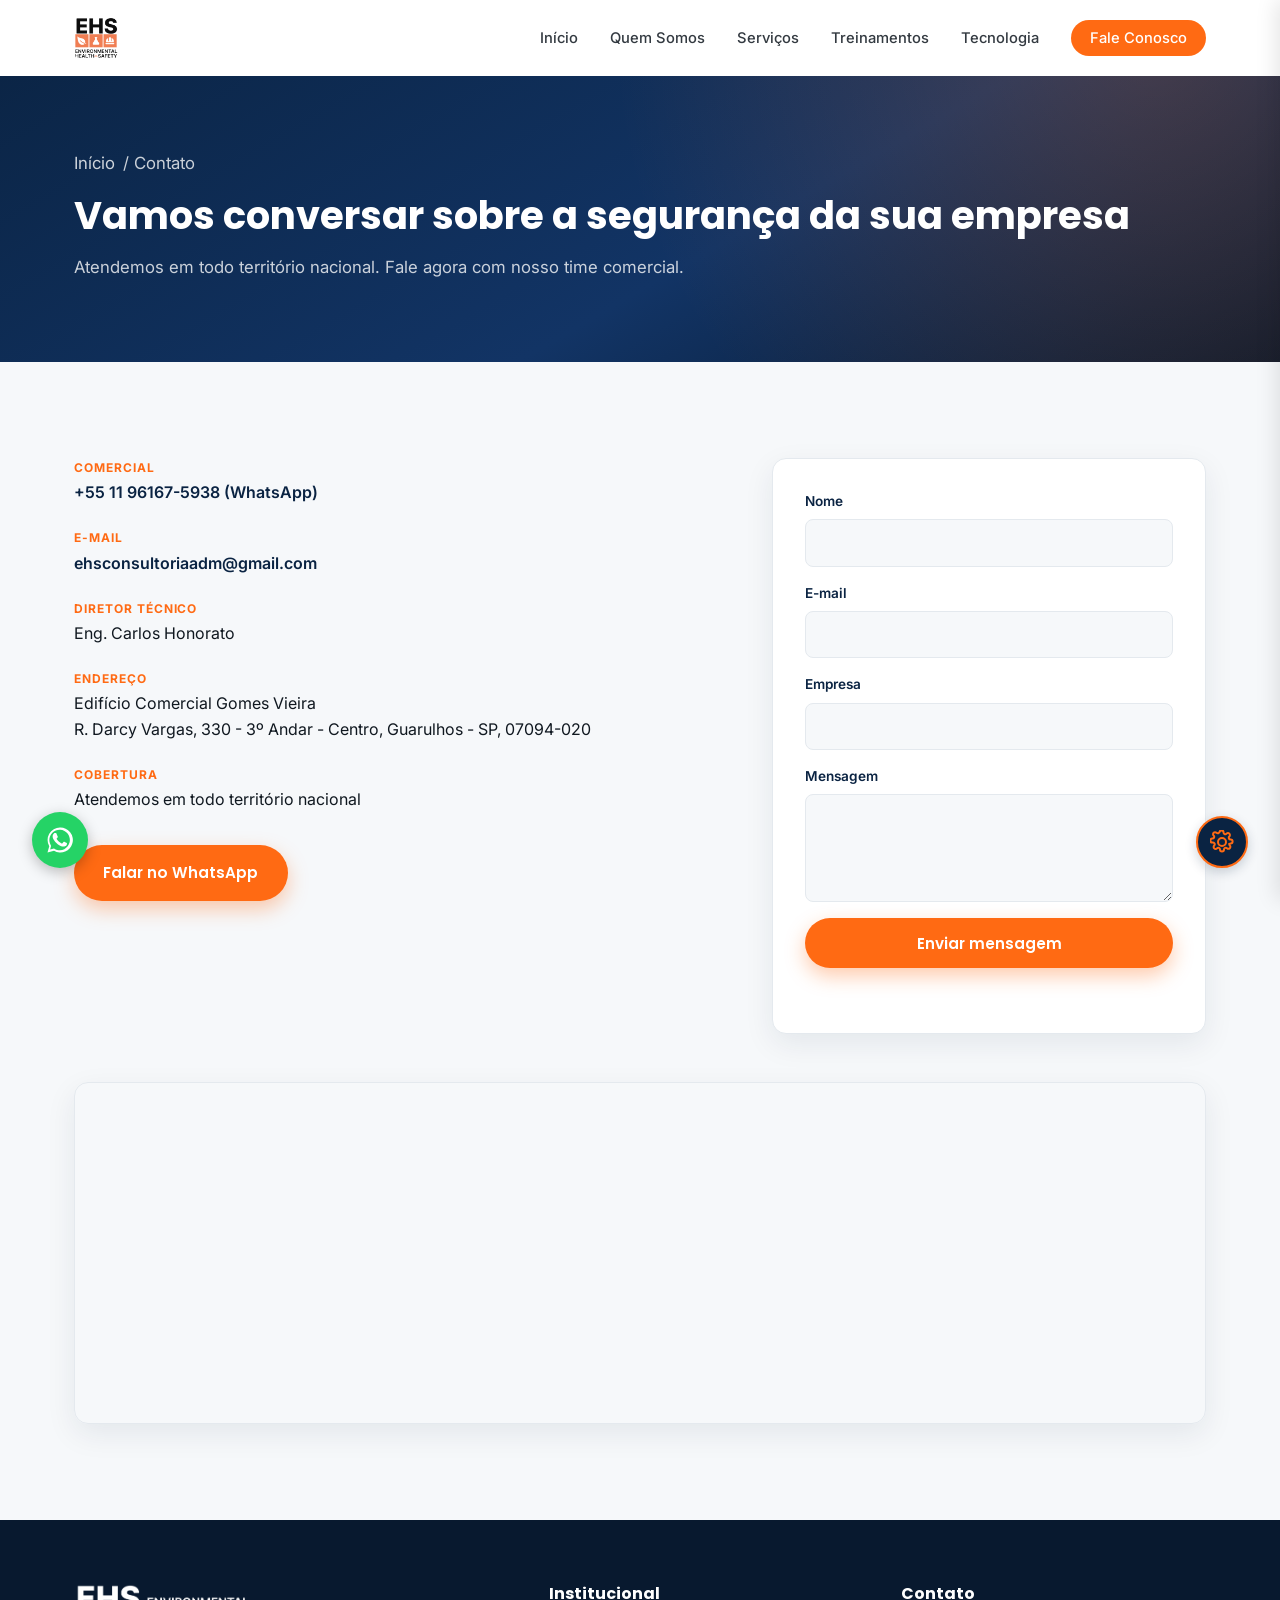
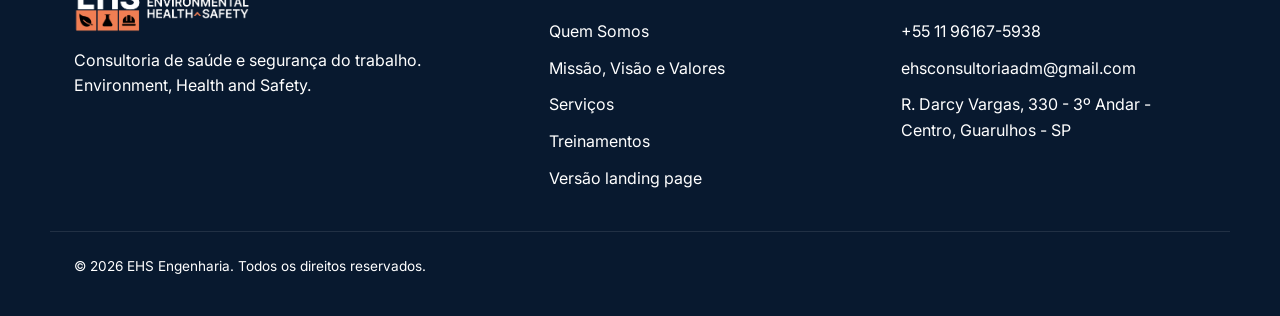
==== commit ee3244c5: "header: logo escuro + bg branco + texto preto como padrão Co-Authored-By: Claude Sonnet 5 <noreply@a" ====
--- a/ehs-engenharia/contato.html
+++ b/ehs-engenharia/contato.html
@@ -15,7 +15,7 @@
 <header class="site-header" id="siteHeader">
   <div class="container header-inner">
     <a href="index.html" class="logo">
-      <img src="media/logos/logo-light-v.png" alt="EHS Engenharia" class="logo-img">
+      <img src="media/logos/logo-dark-v.png" alt="EHS Engenharia" class="logo-img">
     </a>
     <nav class="main-nav" id="mainNav">
       <ul>
--- a/ehs-engenharia/css/style.css
+++ b/ehs-engenharia/css/style.css
@@ -15,11 +15,11 @@
   --font-head: 'Poppins', sans-serif;
   --font-body: 'Inter', sans-serif;
   --hero-bg: #0A2342;
-  --header-bg: #0A2342;
+  --header-bg: #FFFFFF;
   --section-alt-bg: #EEF2F6;
   --trust-bg: #0A2342;
   --footer-bg: #08192f;
-  --header-text: #FFFFFF;
+  --header-text: #101820;
   --hero-text: #FFFFFF;
   --section-a-text: #0A2342;
   --section-b-text: #0A2342;
@@ -903,7 +903,8 @@
 
 /* ===== NAV ACTIVE ===== */
 .main-nav a.active {
-  color: #fff;
+  color: var(--header-text);
+  opacity: 1;
   position: relative;
 }
 
